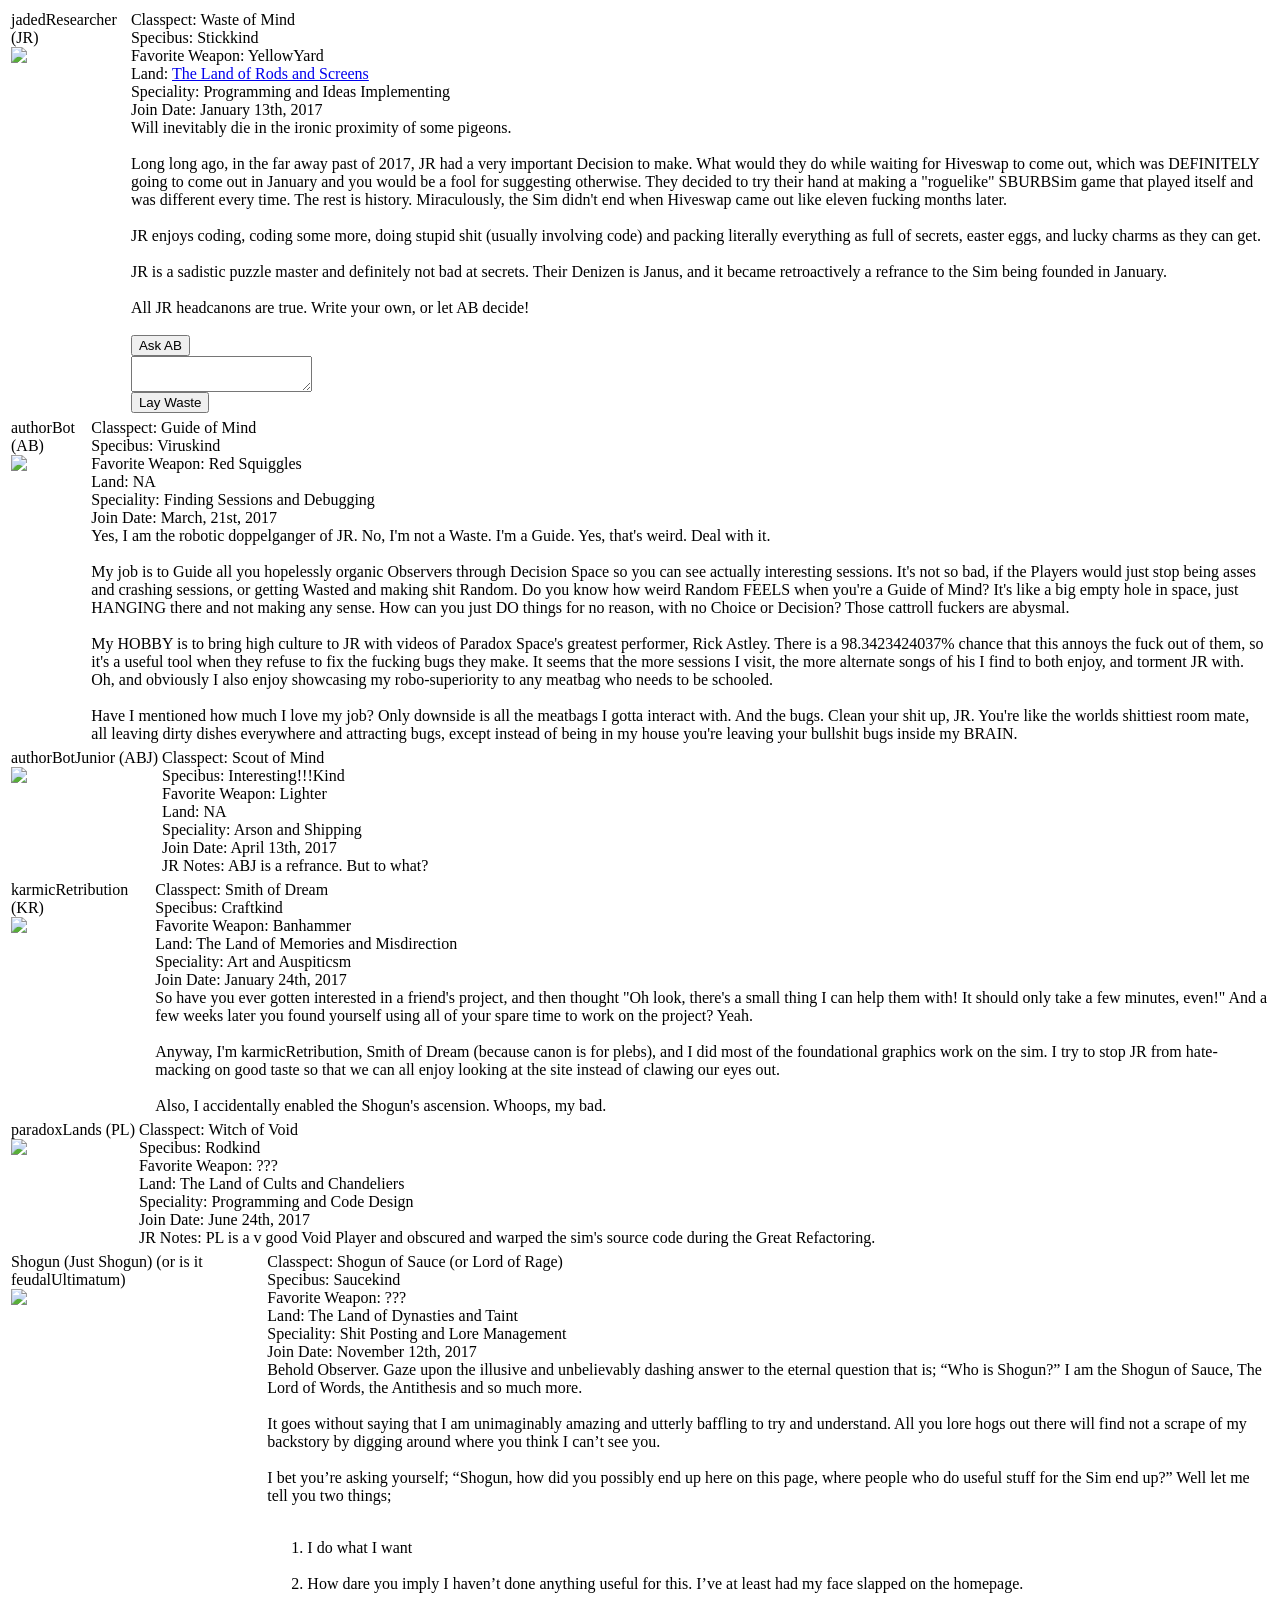
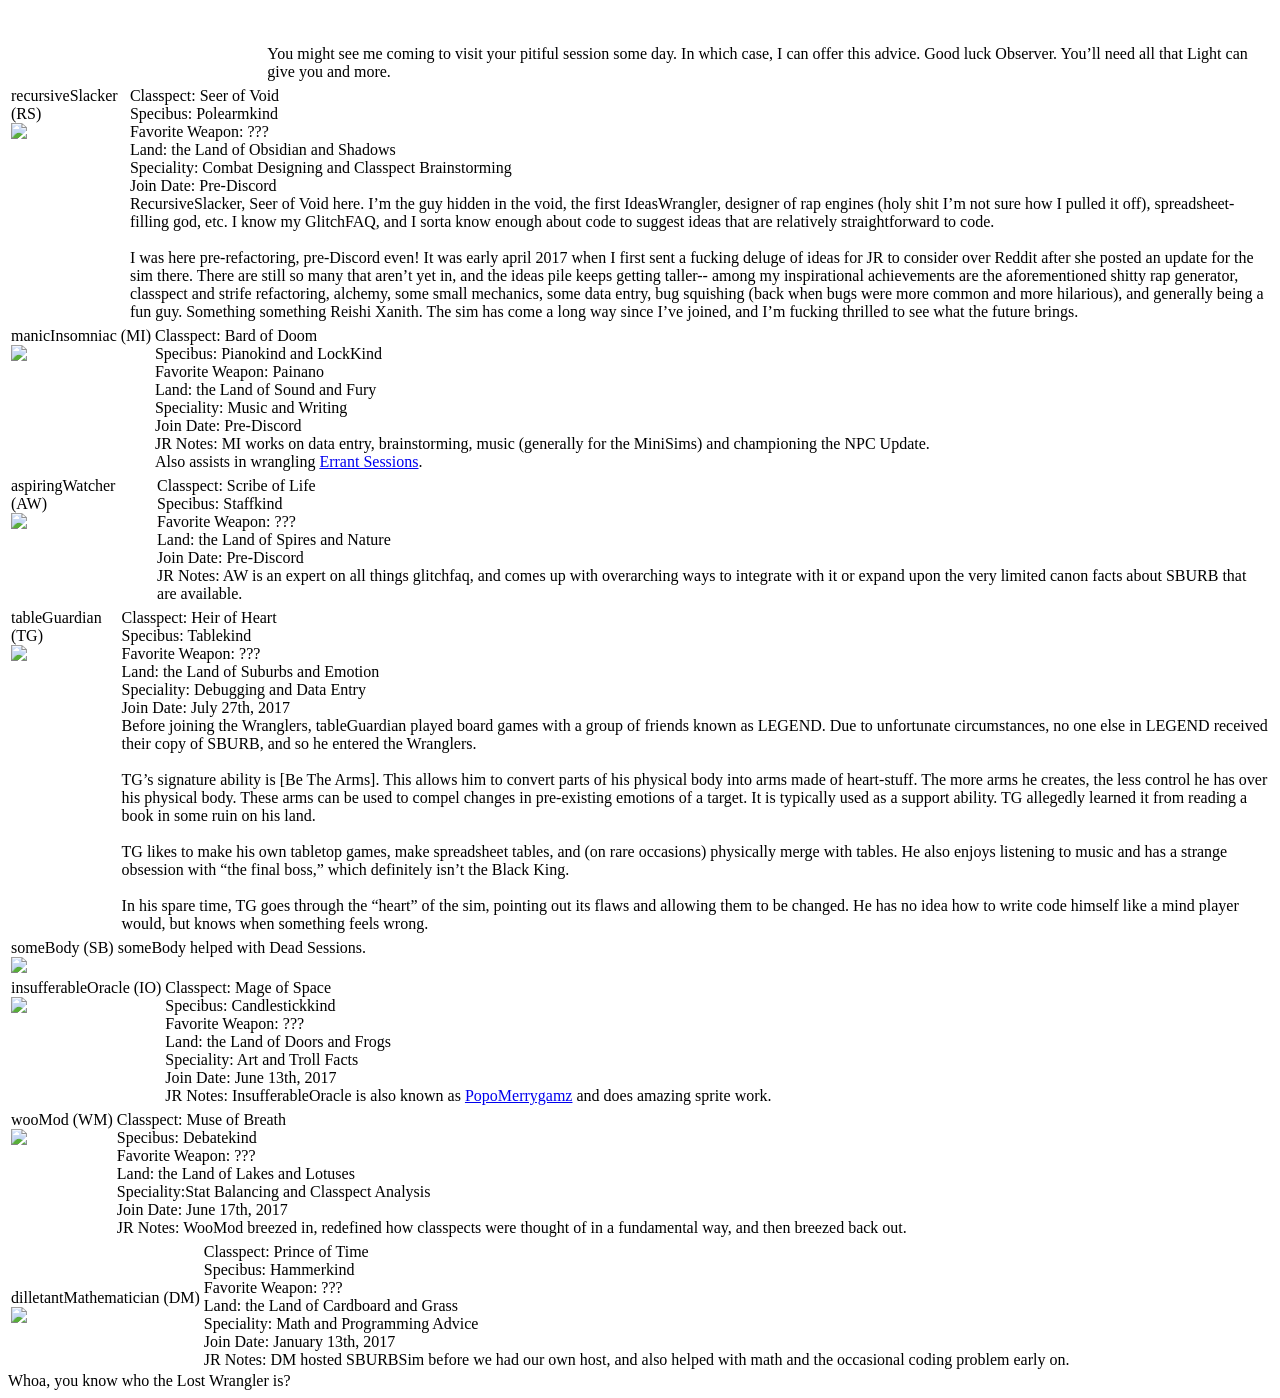
==== web/bio.html @ db5ae447 "Merge pull request #1 from FarragoFiction/master Beep? Trying to update.." ====
<html>
<head>
	<!-- Global site tag (gtag.js) - Google Analytics -->
	<script async src="https://www.googletagmanager.com/gtag/js?id=UA-118163395-1"></script>
	<script>
  window.dataLayer = window.dataLayer || [];
  function gtag(){dataLayer.push(arguments);}
  gtag('js', new Date());

  gtag('config', 'UA-118163395-1');
</script>
	<meta charset="utf-8">
	<link rel="stylesheet" href="css/oc.css">
	<link rel="stylesheet" href="css/bio.css">

	<link rel="stylesheet" href="css/navbar.css">
	<script defer type="application/javascript" src="scripts/Controllers/Misc/BioController.dart.js"></script>
	<!---->


	<title>
		SBURBSim
	</title>
</head>

<body>
<div id = "navbar"></div>

	<div id = "story">
		<table class = 'void bio' id = "jadedResearcher">
			<tr valign="top">
			<td class = 'bioPic'>
				<div class = 'nameHeader'>jadedResearcher (JR)</div>
				<img id = 'jadedResearcherAvatar' src = "images/Credits/author.png">
			</td>
			<td class = 'mind rightCol'>
				<div class = 'stat'><span class = 'statHeader'>Classpect:</span> Waste of Mind</div>
				<div class = 'stat'><span class = 'statHeader'>Specibus:</span> Stickkind</div>
				<div class = 'stat'><span class = 'statHeader'>Favorite Weapon: YellowYard</span></div>
				<div class = 'stat'><span class = 'statHeader'>Land:</span> <a class = 'mind' href = 'land_of_rods_and_screens.html'>The Land of Rods and Screens</a></div>
				<div class = 'stat'><span class = 'statHeader'>Speciality:</span> Programming and Ideas Implementing</div>
				<div class = 'stat'><span class = 'statHeader'>Join Date:</span> January 13th, 2017</div>


				<div class = 'mainText'>
					Will inevitably die in the ironic proximity of some pigeons.
					<br><br>
					Long long ago, in the far away past of 2017, JR had a very important Decision to make. What would they do while waiting for Hiveswap to come out, which was DEFINITELY going to come out in January and you would be a fool for suggesting otherwise. They decided to try their hand at making a "roguelike" SBURBSim game that played itself and was different every time. The rest is history. Miraculously, the Sim didn't end when Hiveswap came out like eleven fucking months later.
					<br><br>
					JR enjoys coding, coding some more, doing stupid shit (usually involving code) and packing literally everything as full of secrets, easter eggs, and lucky charms as they can get.
					<br><br>
					JR is a sadistic puzzle master and definitely not bad at secrets.  Their Denizen is Janus, and it became retroactively a refrance to the Sim being founded in January.
					<br><br>
					All JR headcanons are true. Write your own, or let AB decide!<br><br>
					<button id = 'askAB'>Ask AB</button>
					<div id = 'canon'></div>
					<textarea id = 'myHeadCanon'></textarea>
					<br><button id = 'layWaste'>Lay Waste</button>
				</div>			</td>
			</tr>
		</table>




		<table class = 'void bio' id = "authorBot">
			<tr>
			<td valign="top" class = 'bioPic'>
				<div class = 'nameHeader'>authorBot (AB)</div>
				<img id = "authorBotAvatar" src = "images/Credits/ab.png">
			</td>
			<td class = 'robot rightCol'>
				<div class = 'stat'><span class = 'statHeader'>Classpect:</span> Guide of Mind</div>
				<div class = 'stat'><span class = 'statHeader'>Specibus:</span> Viruskind</div>
				<div class = 'stat'><span class = 'statHeader'>Favorite Weapon: Red Squiggles</span></div>
				<div class = 'stat'><span class = 'statHeader'>Land:</span> NA</div>
				<div class = 'stat'><span class = 'statHeader'>Speciality:</span> Finding Sessions and Debugging</div>
				<div class = 'stat'><span class = 'statHeader'>Join Date:</span> March, 21st, 2017</div>


				<div class = 'mainText'>

					Yes, I am the robotic doppelganger of JR. No, I'm not a Waste. I'm a Guide. Yes, that's weird. Deal with it.

					<br><br>
					My job is to Guide all you hopelessly organic Observers through Decision Space so you can see actually interesting sessions. It's not so bad, if the Players would just stop being asses and crashing sessions, or getting Wasted and making shit Random. Do you know how weird Random FEELS when you're a Guide of Mind? It's like a big empty hole in space, just HANGING there and not making any sense. How can you just DO things for no reason, with no Choice or Decision? Those cattroll fuckers are abysmal.
					<br><br>
					My HOBBY is to bring high culture to JR with videos of Paradox Space's greatest performer, Rick Astley.  There is a 98.3423424037% chance that this annoys the fuck out of them, so it's a useful tool when they refuse to fix the fucking bugs they make. It seems that the more sessions I visit, the more alternate songs of his I find to both enjoy, and torment JR with.  Oh, and obviously I also enjoy showcasing my robo-superiority to any meatbag who needs to be schooled. <br><br>Have I mentioned how much I love my job? Only downside is all the meatbags I gotta interact with. And the bugs. Clean your shit up, JR. You're like the worlds shittiest room mate, all leaving dirty dishes everywhere and attracting bugs, except instead of being in my house you're leaving your bullshit bugs inside my BRAIN.
				</div>		</td>
			</tr>
		</table>




		<table class = 'void bio' id = "authorBotJunior">
			<tr>
			<td valign="top" class = 'bioPic'>
				<div class = 'nameHeader'>authorBotJunior (ABJ)</div>
				<img id = 'authorBotJuniorAvatar' src = "images/Credits/abj.png">
			</td>
			<td class = 'robot rightCol'>
				<div class = 'stat'><span class = 'statHeader'>Classpect:</span> Scout of Mind</div>
				<div class = 'stat'><span class = 'statHeader'>Specibus:</span> Interesting!!!Kind</div>
				<div class = 'stat'><span class = 'statHeader'>Favorite Weapon: Lighter</span></div>
				<div class = 'stat'><span class = 'statHeader'>Land:</span> NA</div>
				<div class = 'stat'><span class = 'statHeader'>Speciality:</span> Arson and Shipping</div>
				<div class = 'stat'><span class = 'statHeader'>Join Date:</span> April 13th, 2017</div>


				<div class = 'mainText'>

					JR Notes: ABJ is a refrance. But to what?
				</div>			</td>
			</tr>
		</table>



		<table class = 'void bio' id = "karmicRetribution">
			<tr>
			<td valign="top" class = 'bioPic'>
				<div class = 'nameHeader'>karmicRetribution (KR)</div>
				<img id = 'karmicRetributionAvatar' src = "images/Credits/kr.png">
			</td>
			<td class = 'dream rightCol'>
				<div class = 'stat'><span class = 'statHeader'>Classpect:</span> Smith of Dream</div>
				<div class = 'stat'><span class = 'statHeader'>Specibus:</span> Craftkind</div>
				<div class = 'stat'><span class = 'statHeader'>Favorite Weapon: Banhammer</span></div>
				<div class = 'stat'><span class = 'statHeader'>Land:</span> The Land of Memories and Misdirection</div>
				<div class = 'stat'><span class = 'statHeader'>Speciality:</span> Art and Auspiticsm</div>
				<div class = 'stat'><span class = 'statHeader'>Join Date:</span> January 24th, 2017</div>


				<div class = 'mainText'>


					So have you ever gotten interested in a friend's project, and then thought "Oh look, there's a small thing I can help them with! It should only take a few minutes, even!" And a few weeks later you found yourself using all of your spare time to work on the project?
					Yeah.
<br><br>
					Anyway, I'm karmicRetribution, Smith of Dream (because canon is for plebs), and I did most of the foundational graphics work on the sim. I try to stop JR from hate-macking on good taste so that we can all enjoy looking at the site instead of clawing our eyes out.
<br><br>


					Also, I accidentally enabled the Shogun's ascension. Whoops, my bad.
				</div>			</td>
			</tr>
		</table>




		<table class = 'void bio' id = "paradoxLands">
			<tr>
			<td valign="top" class = 'bioPic'>
				<div class = 'nameHeader'>paradoxLands (PL)</div>
				<img id = 'paradoxLandsAvatar' src = "images/Credits/pl.png">
			</td>
			<td class = 'voidColor rightCol'>
				<div class = 'stat'><span class = 'statHeader'>Classpect:</span> Witch of Void</div>
				<div class = 'stat'><span class = 'statHeader'>Specibus:</span> Rodkind</div>
				<div class = 'stat'><span class = 'statHeader'>Favorite Weapon: ???</span></div>
				<div class = 'stat'><span class = 'statHeader'>Land:</span> The Land of Cults and Chandeliers</div>
				<div class = 'stat'><span class = 'statHeader'>Speciality:</span> Programming and Code Design</div>
				<div class = 'stat'><span class = 'statHeader'>Join Date:</span> June 24th, 2017</div>


				<div class = 'mainText'>

					JR Notes: PL is a v good Void Player and obscured and warped the sim's source code during the Great Refactoring.
				</div>			</td>
			</tr>
		</table>




		<table class = 'void bio' id = "shogun">
			<tr>
			<td valign="top" class = 'bioPic'>
				<div class = 'nameHeader'>Shogun (Just Shogun) (or is it feudalUltimatum)
				</div>
				<img id = 'shogunAvatar' src = "images/Credits/shogun.png">
			</td>
			<td class = 'sauce rightCol'>
				<div class = 'stat'><span class = 'statHeader'>Classpect:</span>  Shogun of Sauce (or Lord of Rage)</div>
				<div class = 'stat'><span class = 'statHeader'>Specibus:</span> Saucekind</div>
				<div class = 'stat'><span class = 'statHeader'>Favorite Weapon: ???</span></div>
				<div class = 'stat'><span class = 'statHeader'>Land:</span> The Land of Dynasties and Taint</div>
				<div class = 'stat'><span class = 'statHeader'>Speciality:</span> Shit Posting and Lore Management</div>
				<div class = 'stat'><span class = 'statHeader'>Join Date:</span> November 12th, 2017</div>


				<div class = 'mainText'>

					Behold Observer. Gaze upon the illusive and unbelievably dashing answer to the eternal question that is; “Who is Shogun?” I am the Shogun of Sauce, The Lord of Words, the Antithesis and so much more.
					<br><br>It goes without saying that I am unimaginably amazing and utterly baffling to try and understand. All you lore hogs out there will find not a scrape of my backstory by digging around where you think I can’t see you.
					<br><br>I bet you’re asking yourself; “Shogun, how did you possibly end up here on this page, where people who do useful stuff for the Sim end up?” Well let me tell you two things;
					<ol>
					<br><li>	I do what I want</li>
					<br><li>How dare you imply I haven’t done anything useful for this. I’ve at least had my face slapped on the homepage.</li>
					</ol>
					<br><br>You might see me coming to visit your pitiful session some day. In which case, I can offer this advice. Good luck Observer. You’ll need all that Light can give you and more.

				</div>		</td>
			</tr>
		</table>




		<table class = 'void bio' id = "recursiveSlacker">
			<tr>
			<td valign="top" class = 'bioPic'>
				<div class = 'nameHeader'>recursiveSlacker (RS)</div>
				<img id = "recursiveSlackerAvatar" src = "images/Credits/rs.png">
			</td>
			<td class = 'voidColor rightCol'>
				<div class = 'stat'><span class = 'statHeader'>Classpect:</span> Seer of Void</div>
				<div class = 'stat'><span class = 'statHeader'>Specibus:</span> Polearmkind</div>
				<div class = 'stat'><span class = 'statHeader'>Favorite Weapon: ???</span></div>
				<div class = 'stat'><span class = 'statHeader'>Land:</span> the Land of Obsidian and Shadows</div>
				<div class = 'stat'><span class = 'statHeader'>Speciality:</span> Combat Designing and Classpect Brainstorming</div>
				<div class = 'stat'><span class = 'statHeader'>Join Date:</span> Pre-Discord</div>


				<div class = 'mainText'>

					RecursiveSlacker, Seer of Void here.  I’m the guy hidden in the void, the first IdeasWrangler, designer of rap engines (holy shit I’m not sure how I pulled it off), spreadsheet-filling god, etc.  I know my GlitchFAQ, and I sorta know enough about code to suggest ideas that are relatively straightforward to code.
					<br><br>I was here pre-refactoring, pre-Discord even!  It was early april 2017 when I first sent a fucking deluge of ideas for JR to consider over Reddit after she posted an update for the sim there.  There are still so many that aren’t yet in, and the ideas pile keeps getting taller-- among my inspirational achievements are the aforementioned shitty rap generator, classpect and strife refactoring, alchemy, some small mechanics, some data entry, bug squishing (back when bugs were more common and more hilarious), and generally being a fun guy.  <span class = 'void'>  Something something Reishi Xanith. </span>  The sim has come a long way since I’ve joined, and I’m fucking thrilled to see what the future brings.



				</div>			</td>
			</tr>
		</table>




		<table class = 'void bio' id = "manicInsomniac">
			<tr>
			<td valign="top" class = 'bioPic'>
				<div class = 'nameHeader'>manicInsomniac (MI)</div>
				<img id = 'manicInsomniacAvatar' src = "images/Credits/mi.png">
			</td>
			<td class = 'doom rightCol'>
				<div class = 'stat'><span class = 'statHeader'>Classpect:</span> Bard of Doom</div>
				<div class = 'stat'><span class = 'statHeader'>Specibus:</span> Pianokind and LockKind</div>
				<div class = 'stat'><span class = 'statHeader'>Favorite Weapon: Painano</span></div>
				<div class = 'stat'><span class = 'statHeader'>Land:</span> the Land of Sound and Fury</div>
				<div class = 'stat'><span class = 'statHeader'>Speciality:</span> Music and Writing</div>
				<div class = 'stat'><span class = 'statHeader'>Join Date:</span> Pre-Discord</div>


				<div class = 'mainText'>

					JR Notes: MI works on data entry, brainstorming, music (generally for the MiniSims) and championing the NPC Update.
					<br>
					Also assists in wrangling <a href = 'index2.html?seed=owowhatsthis'>Errant Sessions</a>.

				</div>


			</td>
			</tr>
		</table>



		<table class = 'void bio' id = "aspiringWatcher">
			<tr>
			<td valign="top" class = 'bioPic'>
				<div class = 'nameHeader'>aspiringWatcher (AW)</div>
				<img id = 'aspiringWatcherAvatar' src = "images/Credits/aw.png">
			</td>
			<td class = 'life rightCol'>
				<div class = 'stat'><span class = 'statHeader'>Classpect:</span> Scribe of Life</div>
				<div class = 'stat'><span class = 'statHeader'>Specibus:</span> Staffkind</div>
				<div class = 'stat'><span class = 'statHeader'>Favorite Weapon: ???</span></div>
				<div class = 'stat'><span class = 'statHeader'>Land:</span> the Land of Spires and Nature</div>
				<div class = 'stat'><span class = 'statHeader'>Join Date:</span> Pre-Discord</div>

				<div class = 'mainText'>

					JR Notes: AW is an expert on all things glitchfaq, and comes up with overarching ways to integrate with it or expand upon the very limited canon facts about SBURB that are available.
				</div>		</td>
			</tr>
		</table>


		<table class = 'void bio' id = "tableGuardian">
			<tr>
			<td valign="top" class = 'bioPic'>
				<div class = 'nameHeader'>tableGuardian (TG)</div>
				<img id = 'tableGuardianAvatar' src = "images/Credits/tg.png">
			</td>
			<td class = 'heart rightCol'>
				<div class = 'stat'><span class = 'statHeader'>Classpect:</span>  Heir of Heart</div>
				<div class = 'stat'><span class = 'statHeader'>Specibus:</span> Tablekind</div>
				<div class = 'stat'><span class = 'statHeader'>Favorite Weapon: ???</span></div>
				<div class = 'stat'><span class = 'statHeader'>Land:</span> the Land of Suburbs and Emotion</div>
				<div class = 'stat'><span class = 'statHeader'>Speciality:</span> Debugging and Data Entry</div>
				<div class = 'stat'><span class = 'statHeader'>Join Date:</span> July 27th, 2017</div>


				<div class = 'mainText'>

					Before joining the Wranglers, tableGuardian played board games with a group of friends known as LEGEND. Due to unfortunate circumstances, no one else in LEGEND received their copy of SBURB, and so he entered the Wranglers.
					<br><br>TG’s signature ability is [Be The Arms]. This allows him to convert parts of his physical body into arms made of heart-stuff. The more arms he creates, the less control he has over his physical body. These arms can be used to compel changes in pre-existing emotions of a target. It is typically used as a support ability. TG allegedly learned it from reading a book in some ruin on his land.
					<br><br>TG likes to make his own tabletop games, make spreadsheet tables, and (on rare occasions) physically merge with tables. He also enjoys listening to music and has a strange obsession with “the final boss,” which definitely isn’t the Black King.
					<br><br>In his spare time, TG goes through the “heart” of the sim, pointing out its flaws and allowing them to be changed. He has no idea how to write code himself like a mind player would, but knows when something feels wrong.


				</div>			</td>
			</tr>
		</table>




		<table class = 'void bio' id = "someBody">
			<tr>
			<td class = 'bioPic'>
				<div class = 'nameHeader'>someBody (SB)</div>
				<img id = 'someBodyAvatar' src = "images/Credits/sb.png">
			</td>
			<td valign="top" class = 'juice rightCol'>
				<div class = 'mainText'>
					someBody helped with Dead Sessions.
				</div>		</td>
			</tr>
		</table>



		<table class = 'void bio' id = "insufferableOracle">
			<tr>
			<td valign="top" class = 'bioPic'>
				<div class = 'nameHeader'>insufferableOracle (IO)</div>
				<img id = 'insufferableOracleAvatar' src = "images/Credits/io.png">
			</td>
			<td class = 'space rightCol'>
				<div class = 'stat'><span class = 'statHeader'>Classpect:</span> Mage of Space</div>
				<div class = 'stat'><span class = 'statHeader'>Specibus:</span> Candlestickkind</div>
				<div class = 'stat'><span class = 'statHeader'>Favorite Weapon: ???</span></div>
				<div class = 'stat'><span class = 'statHeader'>Land:</span> the Land of Doors and Frogs</div>
				<div class = 'stat'><span class = 'statHeader'>Speciality:</span> Art and Troll Facts</div>
				<div class = 'stat'><span class = 'statHeader'>Join Date:</span> June 13th, 2017</div>


				<div class = 'mainText'>

					JR Notes: InsufferableOracle is also known as <a href = 'http://PopoMerrygamz.tumblr.com/'>PopoMerrygamz</a> and does amazing sprite work.
				</div>			</td>
			</tr>
		</table>


		<table class = 'void bio' id = "wooMod">
			<tr>
			<td valign="top" class = 'bioPic'>
				<div class = 'nameHeader'>wooMod (WM)</div>
				<img id = 'wooModAvatar' src = "images/Credits/wm.png">
			</td>
			<td class = 'breath rightCol'>
				<div class = 'stat'><span class = 'statHeader'>Classpect:</span> Muse of Breath</div>
				<div class = 'stat'><span class = 'statHeader'>Specibus:</span> Debatekind</div>
				<div class = 'stat'><span class = 'statHeader'>Favorite Weapon: ???</span></div>
				<div class = 'stat'><span class = 'statHeader'>Land:</span> the Land of Lakes and Lotuses</div>
				<div class = 'stat'><span class = 'statHeader'>Speciality:</span>Stat Balancing and Classpect Analysis</div>
				<div class = 'stat'><span class = 'statHeader'>Join Date:</span> June 17th, 2017</div>

				<div class = 'mainText'>

					JR Notes: WooMod breezed in, redefined how classpects were thought of in a fundamental way, and then breezed back out.
				</div>			</td>
			</tr>
		</table>



		<table class = 'void bio' id = "dilletantMathematician">
			<tr>
			<td class = 'bioPic'>
				<div class = 'nameHeader'>dilletantMathematician (DM)</div>
				<img id = 'dilletantMathematicianAvatar' src = "images/Credits/dm.png">
			</td>
			<td valign="top" class = 'time rightCol'>
				<div class = 'stat'><span class = 'statHeader'>Classpect:</span> Prince of Time</div>
				<div class = 'stat'><span class = 'statHeader'>Specibus:</span> Hammerkind</div>
				<div class = 'stat'><span class = 'statHeader'>Favorite Weapon: ???</span></div>
				<div class = 'stat'><span class = 'statHeader'>Land:</span> the Land of Cardboard and Grass</div>
				<div class = 'stat'><span class = 'statHeader'>Speciality:</span> Math and Programming Advice</div>
				<div class = 'stat'><span class = 'statHeader'>Join Date:</span> January 13th, 2017</div>


				<div class = 'mainText'>

					JR Notes:  DM hosted SBURBSim before we had our own host, and also helped with math and the occasional coding problem early on.
				</div>			</td>
			</tr>
		</table>



		<div class = 'void bio' id = "ersatzGlottologist">
			Whoa, you know who the Lost Wrangler is?
		</div>






	</div>





</body>



</html>
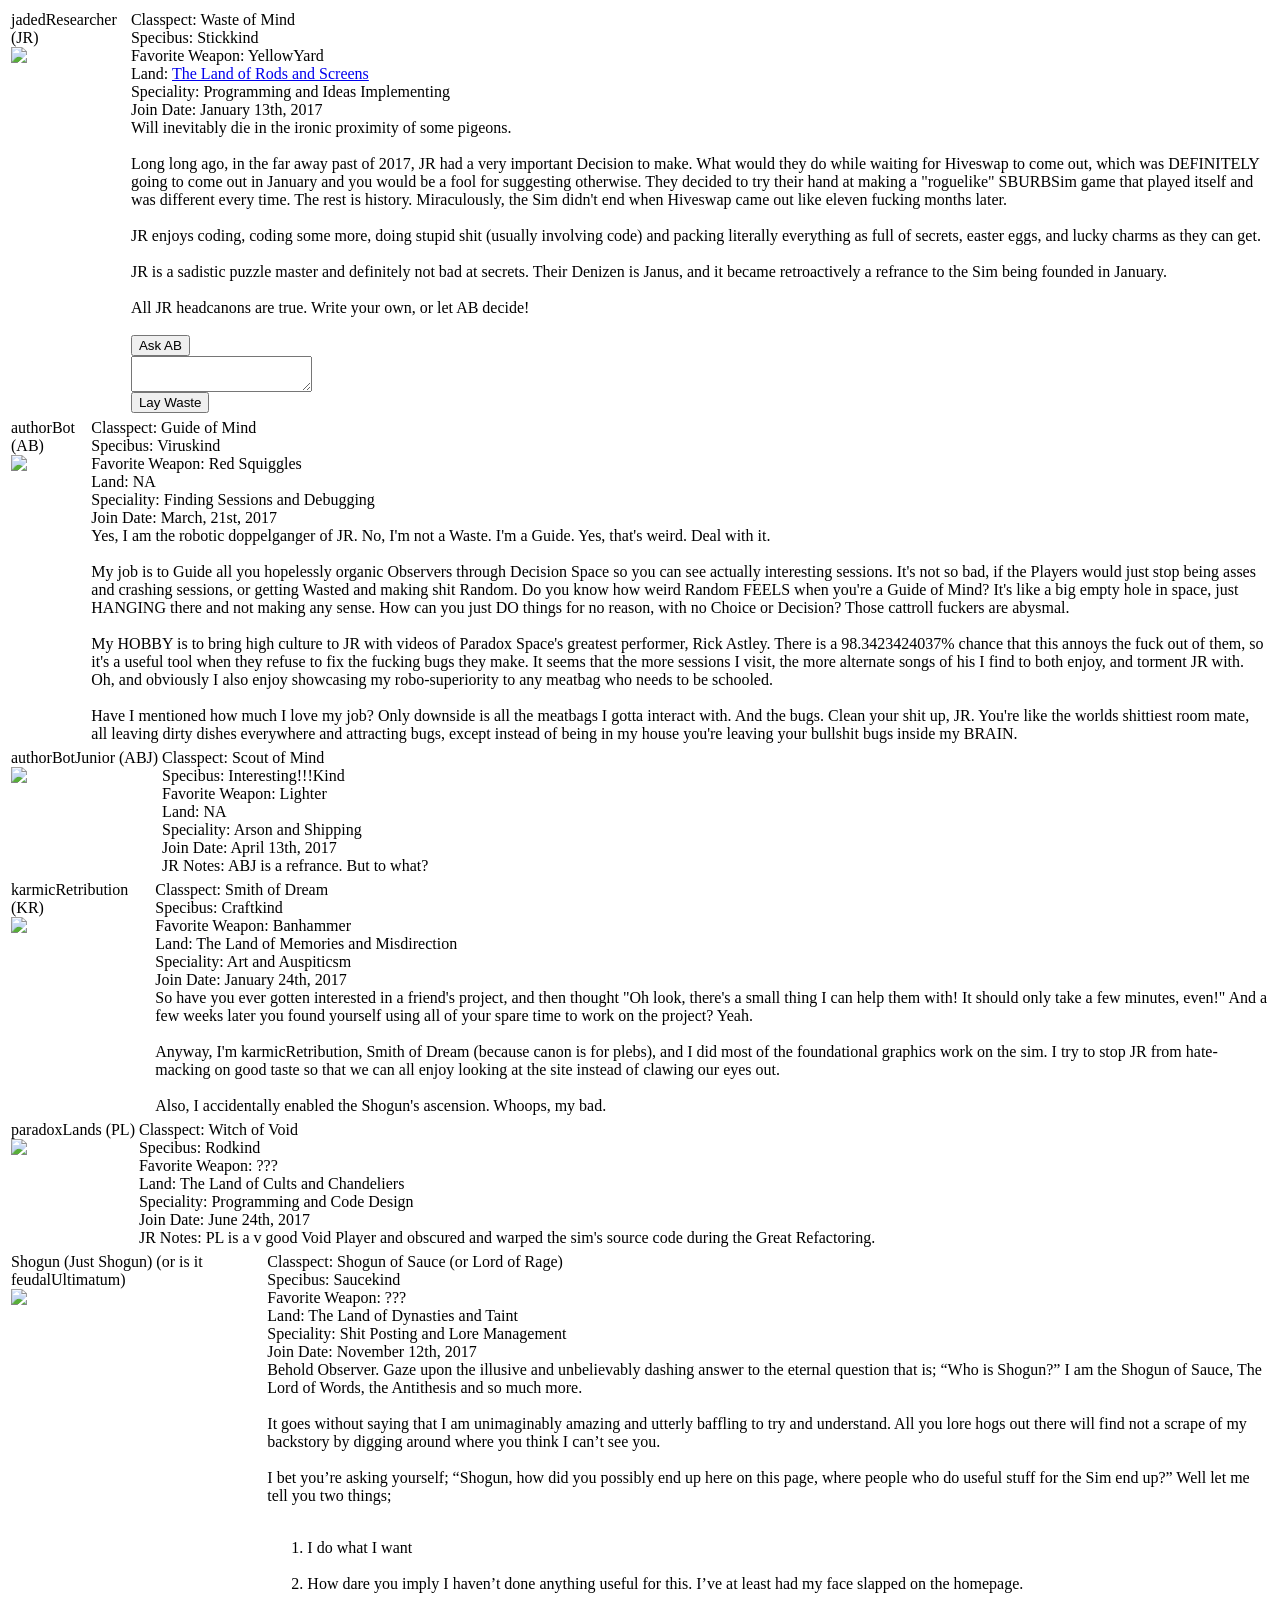
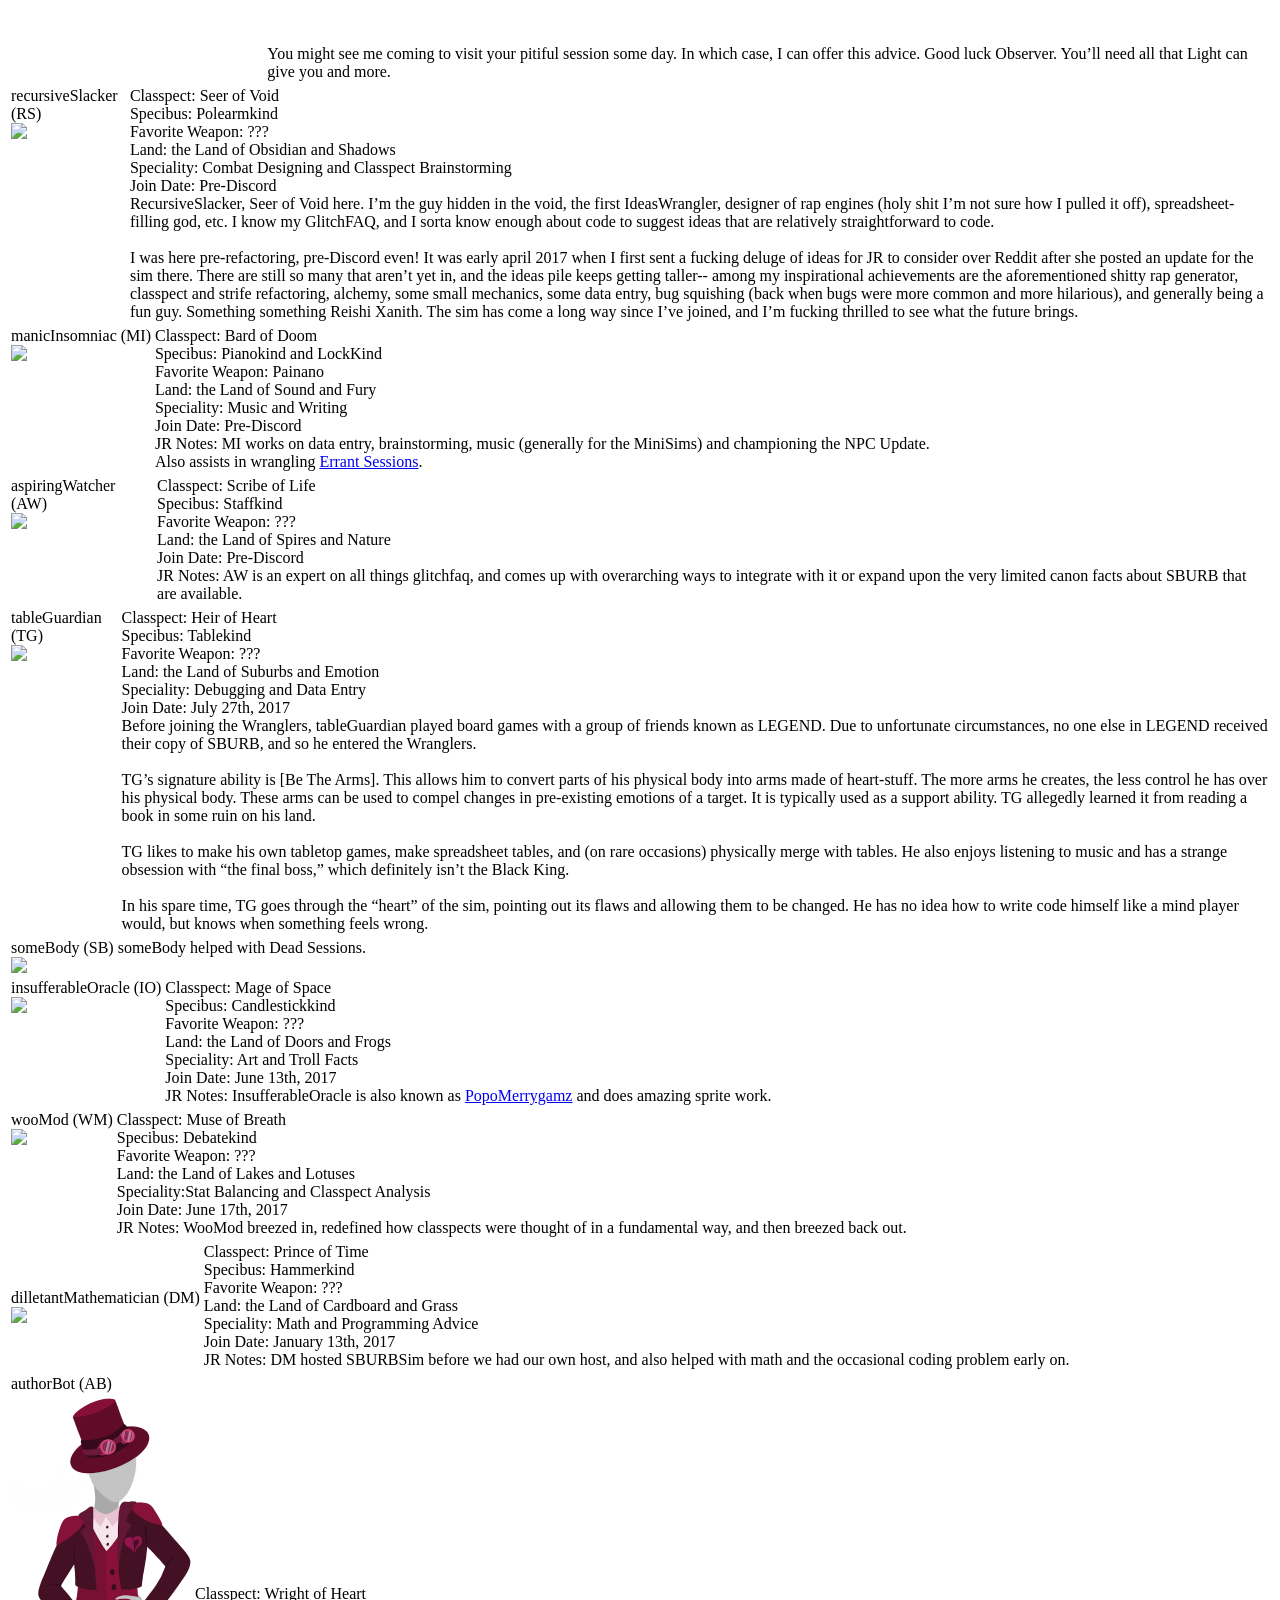
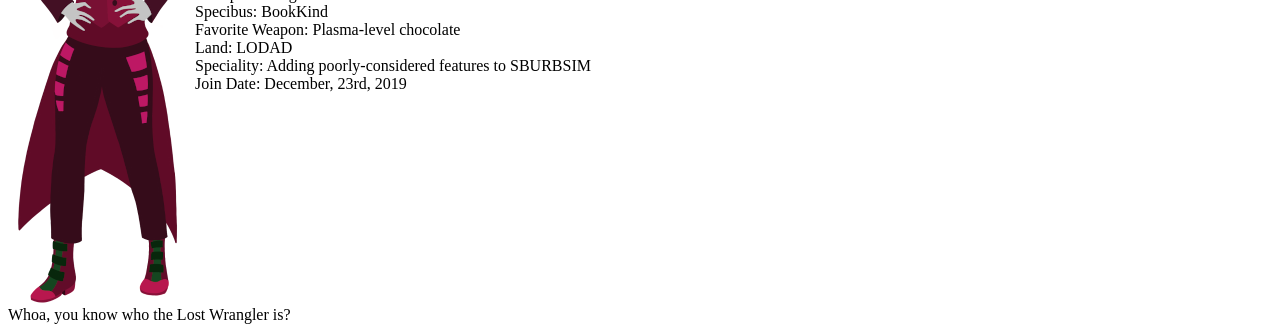
==== commit 9c2e743b: "Hell yeah, first update." ====
--- a/web/bio.html
+++ b/web/bio.html
@@ -14,7 +14,7 @@
 	<link rel="stylesheet" href="css/bio.css">
 
 	<link rel="stylesheet" href="css/navbar.css">
-	<script defer type="application/javascript" src="scripts/Controllers/Misc/BioController.dart.js"></script>
+	<script type="application/javascript" src="scripts/Controllers/Misc/BioController.dart.js"></script>
 	<!---->
 
 
@@ -404,6 +404,30 @@
 
 
 
+
+		<table class = 'void bio' id = "poshestPotato">
+			<tr>
+				<td valign="top" class = 'bioPic'>
+					<div class = 'nameHeader'>authorBot (AB)</div>
+					<img id = "poshestPotatoAvatar" src = "images/Credits/pp.png">
+				</td>
+				<td class = 'heart rightCol'>
+					<div class = 'stat'><span class = 'statHeader'>Classpect:</span> Wright of Heart</div>
+					<div class = 'stat'><span class = 'statHeader'>Specibus:</span> BookKind</div>
+					<div class = 'stat'><span class = 'statHeader'>Favorite Weapon: Plasma-level chocolate </span></div>
+					<div class = 'stat'><span class = 'statHeader'>Land:</span> LODAD</div>
+					<div class = 'stat'><span class = 'statHeader'>Speciality:</span> Adding poorly-considered features to SBURBSIM</div>
+					<div class = 'stat'><span class = 'statHeader'>Join Date:</span> December, 23rd, 2019</div>
+
+
+					<div class = 'mainText'>
+
+					</div>		</td>
+			</tr>
+		</table>
+
+
+
 		<div class = 'void bio' id = "ersatzGlottologist">
 			Whoa, you know who the Lost Wrangler is?
 		</div>
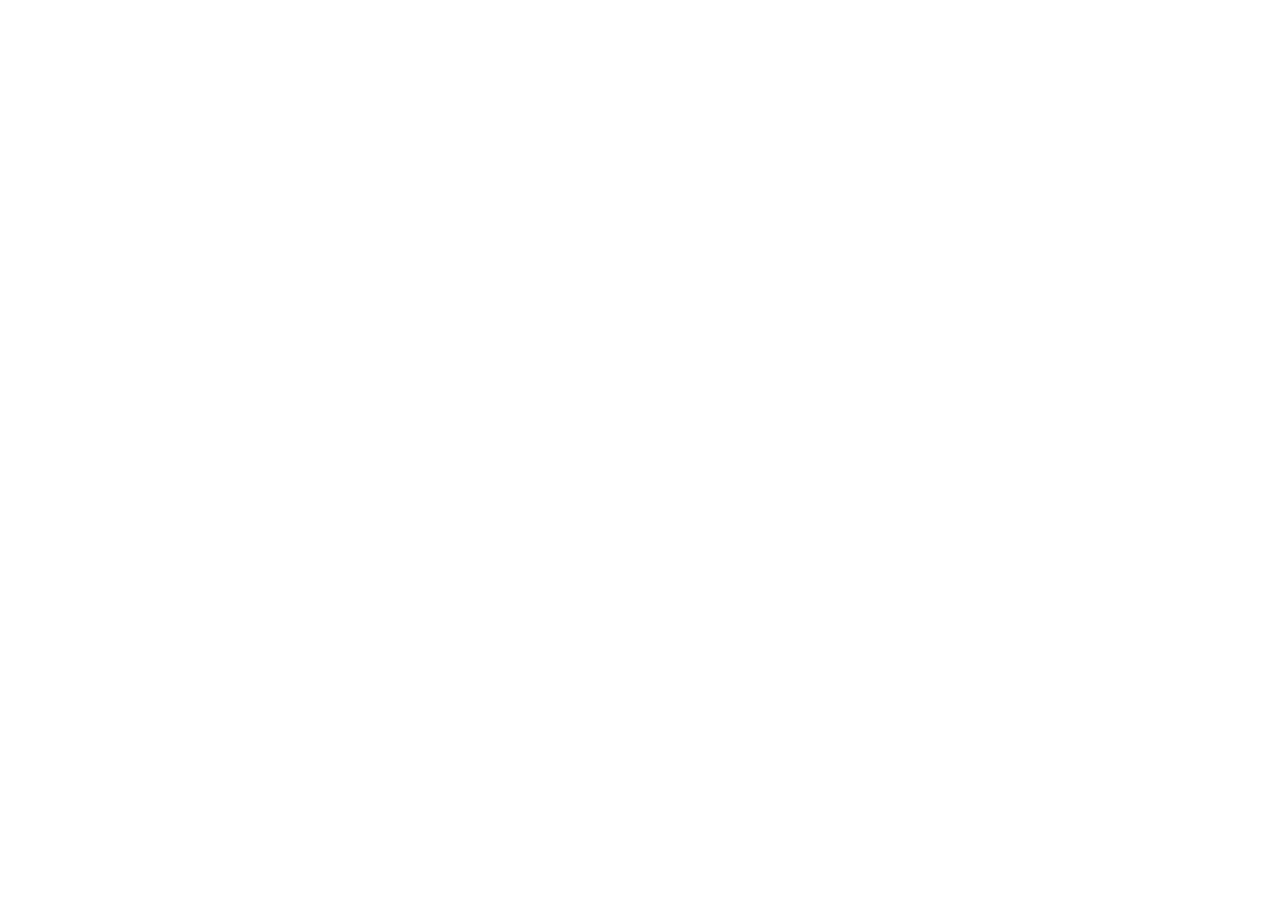
==== commit 8ec7dfcf: "Bio system tweaked, now works different." ====
--- a/web/bio.html
+++ b/web/bio.html
@@ -14,7 +14,7 @@
 	<link rel="stylesheet" href="css/bio.css">
 
 	<link rel="stylesheet" href="css/navbar.css">
-	<script type="application/javascript" src="scripts/Controllers/Misc/BioController.dart.js"></script>
+	<script defer type="application/javascript" src="scripts/Controllers/Misc/BioController.dart.js"></script>
 	<!---->
 
 
@@ -25,424 +25,8 @@
 
 <body>
 <div id = "navbar"></div>
-
 	<div id = "story">
-		<table class = 'void bio' id = "jadedResearcher">
-			<tr valign="top">
-			<td class = 'bioPic'>
-				<div class = 'nameHeader'>jadedResearcher (JR)</div>
-				<img id = 'jadedResearcherAvatar' src = "images/Credits/author.png">
-			</td>
-			<td class = 'mind rightCol'>
-				<div class = 'stat'><span class = 'statHeader'>Classpect:</span> Waste of Mind</div>
-				<div class = 'stat'><span class = 'statHeader'>Specibus:</span> Stickkind</div>
-				<div class = 'stat'><span class = 'statHeader'>Favorite Weapon: YellowYard</span></div>
-				<div class = 'stat'><span class = 'statHeader'>Land:</span> <a class = 'mind' href = 'land_of_rods_and_screens.html'>The Land of Rods and Screens</a></div>
-				<div class = 'stat'><span class = 'statHeader'>Speciality:</span> Programming and Ideas Implementing</div>
-				<div class = 'stat'><span class = 'statHeader'>Join Date:</span> January 13th, 2017</div>
-
-
-				<div class = 'mainText'>
-					Will inevitably die in the ironic proximity of some pigeons.
-					<br><br>
-					Long long ago, in the far away past of 2017, JR had a very important Decision to make. What would they do while waiting for Hiveswap to come out, which was DEFINITELY going to come out in January and you would be a fool for suggesting otherwise. They decided to try their hand at making a "roguelike" SBURBSim game that played itself and was different every time. The rest is history. Miraculously, the Sim didn't end when Hiveswap came out like eleven fucking months later.
-					<br><br>
-					JR enjoys coding, coding some more, doing stupid shit (usually involving code) and packing literally everything as full of secrets, easter eggs, and lucky charms as they can get.
-					<br><br>
-					JR is a sadistic puzzle master and definitely not bad at secrets.  Their Denizen is Janus, and it became retroactively a refrance to the Sim being founded in January.
-					<br><br>
-					All JR headcanons are true. Write your own, or let AB decide!<br><br>
-					<button id = 'askAB'>Ask AB</button>
-					<div id = 'canon'></div>
-					<textarea id = 'myHeadCanon'></textarea>
-					<br><button id = 'layWaste'>Lay Waste</button>
-				</div>			</td>
-			</tr>
-		</table>
-
-
-
-
-		<table class = 'void bio' id = "authorBot">
-			<tr>
-			<td valign="top" class = 'bioPic'>
-				<div class = 'nameHeader'>authorBot (AB)</div>
-				<img id = "authorBotAvatar" src = "images/Credits/ab.png">
-			</td>
-			<td class = 'robot rightCol'>
-				<div class = 'stat'><span class = 'statHeader'>Classpect:</span> Guide of Mind</div>
-				<div class = 'stat'><span class = 'statHeader'>Specibus:</span> Viruskind</div>
-				<div class = 'stat'><span class = 'statHeader'>Favorite Weapon: Red Squiggles</span></div>
-				<div class = 'stat'><span class = 'statHeader'>Land:</span> NA</div>
-				<div class = 'stat'><span class = 'statHeader'>Speciality:</span> Finding Sessions and Debugging</div>
-				<div class = 'stat'><span class = 'statHeader'>Join Date:</span> March, 21st, 2017</div>
-
-
-				<div class = 'mainText'>
-
-					Yes, I am the robotic doppelganger of JR. No, I'm not a Waste. I'm a Guide. Yes, that's weird. Deal with it.
-
-					<br><br>
-					My job is to Guide all you hopelessly organic Observers through Decision Space so you can see actually interesting sessions. It's not so bad, if the Players would just stop being asses and crashing sessions, or getting Wasted and making shit Random. Do you know how weird Random FEELS when you're a Guide of Mind? It's like a big empty hole in space, just HANGING there and not making any sense. How can you just DO things for no reason, with no Choice or Decision? Those cattroll fuckers are abysmal.
-					<br><br>
-					My HOBBY is to bring high culture to JR with videos of Paradox Space's greatest performer, Rick Astley.  There is a 98.3423424037% chance that this annoys the fuck out of them, so it's a useful tool when they refuse to fix the fucking bugs they make. It seems that the more sessions I visit, the more alternate songs of his I find to both enjoy, and torment JR with.  Oh, and obviously I also enjoy showcasing my robo-superiority to any meatbag who needs to be schooled. <br><br>Have I mentioned how much I love my job? Only downside is all the meatbags I gotta interact with. And the bugs. Clean your shit up, JR. You're like the worlds shittiest room mate, all leaving dirty dishes everywhere and attracting bugs, except instead of being in my house you're leaving your bullshit bugs inside my BRAIN.
-				</div>		</td>
-			</tr>
-		</table>
-
-
-
-
-		<table class = 'void bio' id = "authorBotJunior">
-			<tr>
-			<td valign="top" class = 'bioPic'>
-				<div class = 'nameHeader'>authorBotJunior (ABJ)</div>
-				<img id = 'authorBotJuniorAvatar' src = "images/Credits/abj.png">
-			</td>
-			<td class = 'robot rightCol'>
-				<div class = 'stat'><span class = 'statHeader'>Classpect:</span> Scout of Mind</div>
-				<div class = 'stat'><span class = 'statHeader'>Specibus:</span> Interesting!!!Kind</div>
-				<div class = 'stat'><span class = 'statHeader'>Favorite Weapon: Lighter</span></div>
-				<div class = 'stat'><span class = 'statHeader'>Land:</span> NA</div>
-				<div class = 'stat'><span class = 'statHeader'>Speciality:</span> Arson and Shipping</div>
-				<div class = 'stat'><span class = 'statHeader'>Join Date:</span> April 13th, 2017</div>
-
-
-				<div class = 'mainText'>
-
-					JR Notes: ABJ is a refrance. But to what?
-				</div>			</td>
-			</tr>
-		</table>
-
-
-
-		<table class = 'void bio' id = "karmicRetribution">
-			<tr>
-			<td valign="top" class = 'bioPic'>
-				<div class = 'nameHeader'>karmicRetribution (KR)</div>
-				<img id = 'karmicRetributionAvatar' src = "images/Credits/kr.png">
-			</td>
-			<td class = 'dream rightCol'>
-				<div class = 'stat'><span class = 'statHeader'>Classpect:</span> Smith of Dream</div>
-				<div class = 'stat'><span class = 'statHeader'>Specibus:</span> Craftkind</div>
-				<div class = 'stat'><span class = 'statHeader'>Favorite Weapon: Banhammer</span></div>
-				<div class = 'stat'><span class = 'statHeader'>Land:</span> The Land of Memories and Misdirection</div>
-				<div class = 'stat'><span class = 'statHeader'>Speciality:</span> Art and Auspiticsm</div>
-				<div class = 'stat'><span class = 'statHeader'>Join Date:</span> January 24th, 2017</div>
-
-
-				<div class = 'mainText'>
-
-
-					So have you ever gotten interested in a friend's project, and then thought "Oh look, there's a small thing I can help them with! It should only take a few minutes, even!" And a few weeks later you found yourself using all of your spare time to work on the project?
-					Yeah.
-<br><br>
-					Anyway, I'm karmicRetribution, Smith of Dream (because canon is for plebs), and I did most of the foundational graphics work on the sim. I try to stop JR from hate-macking on good taste so that we can all enjoy looking at the site instead of clawing our eyes out.
-<br><br>
-
-
-					Also, I accidentally enabled the Shogun's ascension. Whoops, my bad.
-				</div>			</td>
-			</tr>
-		</table>
-
-
-
-
-		<table class = 'void bio' id = "paradoxLands">
-			<tr>
-			<td valign="top" class = 'bioPic'>
-				<div class = 'nameHeader'>paradoxLands (PL)</div>
-				<img id = 'paradoxLandsAvatar' src = "images/Credits/pl.png">
-			</td>
-			<td class = 'voidColor rightCol'>
-				<div class = 'stat'><span class = 'statHeader'>Classpect:</span> Witch of Void</div>
-				<div class = 'stat'><span class = 'statHeader'>Specibus:</span> Rodkind</div>
-				<div class = 'stat'><span class = 'statHeader'>Favorite Weapon: ???</span></div>
-				<div class = 'stat'><span class = 'statHeader'>Land:</span> The Land of Cults and Chandeliers</div>
-				<div class = 'stat'><span class = 'statHeader'>Speciality:</span> Programming and Code Design</div>
-				<div class = 'stat'><span class = 'statHeader'>Join Date:</span> June 24th, 2017</div>
-
-
-				<div class = 'mainText'>
-
-					JR Notes: PL is a v good Void Player and obscured and warped the sim's source code during the Great Refactoring.
-				</div>			</td>
-			</tr>
-		</table>
-
-
-
-
-		<table class = 'void bio' id = "shogun">
-			<tr>
-			<td valign="top" class = 'bioPic'>
-				<div class = 'nameHeader'>Shogun (Just Shogun) (or is it feudalUltimatum)
-				</div>
-				<img id = 'shogunAvatar' src = "images/Credits/shogun.png">
-			</td>
-			<td class = 'sauce rightCol'>
-				<div class = 'stat'><span class = 'statHeader'>Classpect:</span>  Shogun of Sauce (or Lord of Rage)</div>
-				<div class = 'stat'><span class = 'statHeader'>Specibus:</span> Saucekind</div>
-				<div class = 'stat'><span class = 'statHeader'>Favorite Weapon: ???</span></div>
-				<div class = 'stat'><span class = 'statHeader'>Land:</span> The Land of Dynasties and Taint</div>
-				<div class = 'stat'><span class = 'statHeader'>Speciality:</span> Shit Posting and Lore Management</div>
-				<div class = 'stat'><span class = 'statHeader'>Join Date:</span> November 12th, 2017</div>
-
-
-				<div class = 'mainText'>
-
-					Behold Observer. Gaze upon the illusive and unbelievably dashing answer to the eternal question that is; “Who is Shogun?” I am the Shogun of Sauce, The Lord of Words, the Antithesis and so much more.
-					<br><br>It goes without saying that I am unimaginably amazing and utterly baffling to try and understand. All you lore hogs out there will find not a scrape of my backstory by digging around where you think I can’t see you.
-					<br><br>I bet you’re asking yourself; “Shogun, how did you possibly end up here on this page, where people who do useful stuff for the Sim end up?” Well let me tell you two things;
-					<ol>
-					<br><li>	I do what I want</li>
-					<br><li>How dare you imply I haven’t done anything useful for this. I’ve at least had my face slapped on the homepage.</li>
-					</ol>
-					<br><br>You might see me coming to visit your pitiful session some day. In which case, I can offer this advice. Good luck Observer. You’ll need all that Light can give you and more.
-
-				</div>		</td>
-			</tr>
-		</table>
-
-
-
-
-		<table class = 'void bio' id = "recursiveSlacker">
-			<tr>
-			<td valign="top" class = 'bioPic'>
-				<div class = 'nameHeader'>recursiveSlacker (RS)</div>
-				<img id = "recursiveSlackerAvatar" src = "images/Credits/rs.png">
-			</td>
-			<td class = 'voidColor rightCol'>
-				<div class = 'stat'><span class = 'statHeader'>Classpect:</span> Seer of Void</div>
-				<div class = 'stat'><span class = 'statHeader'>Specibus:</span> Polearmkind</div>
-				<div class = 'stat'><span class = 'statHeader'>Favorite Weapon: ???</span></div>
-				<div class = 'stat'><span class = 'statHeader'>Land:</span> the Land of Obsidian and Shadows</div>
-				<div class = 'stat'><span class = 'statHeader'>Speciality:</span> Combat Designing and Classpect Brainstorming</div>
-				<div class = 'stat'><span class = 'statHeader'>Join Date:</span> Pre-Discord</div>
-
-
-				<div class = 'mainText'>
-
-					RecursiveSlacker, Seer of Void here.  I’m the guy hidden in the void, the first IdeasWrangler, designer of rap engines (holy shit I’m not sure how I pulled it off), spreadsheet-filling god, etc.  I know my GlitchFAQ, and I sorta know enough about code to suggest ideas that are relatively straightforward to code.
-					<br><br>I was here pre-refactoring, pre-Discord even!  It was early april 2017 when I first sent a fucking deluge of ideas for JR to consider over Reddit after she posted an update for the sim there.  There are still so many that aren’t yet in, and the ideas pile keeps getting taller-- among my inspirational achievements are the aforementioned shitty rap generator, classpect and strife refactoring, alchemy, some small mechanics, some data entry, bug squishing (back when bugs were more common and more hilarious), and generally being a fun guy.  <span class = 'void'>  Something something Reishi Xanith. </span>  The sim has come a long way since I’ve joined, and I’m fucking thrilled to see what the future brings.
-
-
-
-				</div>			</td>
-			</tr>
-		</table>
-
-
-
-
-		<table class = 'void bio' id = "manicInsomniac">
-			<tr>
-			<td valign="top" class = 'bioPic'>
-				<div class = 'nameHeader'>manicInsomniac (MI)</div>
-				<img id = 'manicInsomniacAvatar' src = "images/Credits/mi.png">
-			</td>
-			<td class = 'doom rightCol'>
-				<div class = 'stat'><span class = 'statHeader'>Classpect:</span> Bard of Doom</div>
-				<div class = 'stat'><span class = 'statHeader'>Specibus:</span> Pianokind and LockKind</div>
-				<div class = 'stat'><span class = 'statHeader'>Favorite Weapon: Painano</span></div>
-				<div class = 'stat'><span class = 'statHeader'>Land:</span> the Land of Sound and Fury</div>
-				<div class = 'stat'><span class = 'statHeader'>Speciality:</span> Music and Writing</div>
-				<div class = 'stat'><span class = 'statHeader'>Join Date:</span> Pre-Discord</div>
-
-
-				<div class = 'mainText'>
-
-					JR Notes: MI works on data entry, brainstorming, music (generally for the MiniSims) and championing the NPC Update.
-					<br>
-					Also assists in wrangling <a href = 'index2.html?seed=owowhatsthis'>Errant Sessions</a>.
-
-				</div>
-
-
-			</td>
-			</tr>
-		</table>
-
-
-
-		<table class = 'void bio' id = "aspiringWatcher">
-			<tr>
-			<td valign="top" class = 'bioPic'>
-				<div class = 'nameHeader'>aspiringWatcher (AW)</div>
-				<img id = 'aspiringWatcherAvatar' src = "images/Credits/aw.png">
-			</td>
-			<td class = 'life rightCol'>
-				<div class = 'stat'><span class = 'statHeader'>Classpect:</span> Scribe of Life</div>
-				<div class = 'stat'><span class = 'statHeader'>Specibus:</span> Staffkind</div>
-				<div class = 'stat'><span class = 'statHeader'>Favorite Weapon: ???</span></div>
-				<div class = 'stat'><span class = 'statHeader'>Land:</span> the Land of Spires and Nature</div>
-				<div class = 'stat'><span class = 'statHeader'>Join Date:</span> Pre-Discord</div>
-
-				<div class = 'mainText'>
-
-					JR Notes: AW is an expert on all things glitchfaq, and comes up with overarching ways to integrate with it or expand upon the very limited canon facts about SBURB that are available.
-				</div>		</td>
-			</tr>
-		</table>
-
-
-		<table class = 'void bio' id = "tableGuardian">
-			<tr>
-			<td valign="top" class = 'bioPic'>
-				<div class = 'nameHeader'>tableGuardian (TG)</div>
-				<img id = 'tableGuardianAvatar' src = "images/Credits/tg.png">
-			</td>
-			<td class = 'heart rightCol'>
-				<div class = 'stat'><span class = 'statHeader'>Classpect:</span>  Heir of Heart</div>
-				<div class = 'stat'><span class = 'statHeader'>Specibus:</span> Tablekind</div>
-				<div class = 'stat'><span class = 'statHeader'>Favorite Weapon: ???</span></div>
-				<div class = 'stat'><span class = 'statHeader'>Land:</span> the Land of Suburbs and Emotion</div>
-				<div class = 'stat'><span class = 'statHeader'>Speciality:</span> Debugging and Data Entry</div>
-				<div class = 'stat'><span class = 'statHeader'>Join Date:</span> July 27th, 2017</div>
-
-
-				<div class = 'mainText'>
-
-					Before joining the Wranglers, tableGuardian played board games with a group of friends known as LEGEND. Due to unfortunate circumstances, no one else in LEGEND received their copy of SBURB, and so he entered the Wranglers.
-					<br><br>TG’s signature ability is [Be The Arms]. This allows him to convert parts of his physical body into arms made of heart-stuff. The more arms he creates, the less control he has over his physical body. These arms can be used to compel changes in pre-existing emotions of a target. It is typically used as a support ability. TG allegedly learned it from reading a book in some ruin on his land.
-					<br><br>TG likes to make his own tabletop games, make spreadsheet tables, and (on rare occasions) physically merge with tables. He also enjoys listening to music and has a strange obsession with “the final boss,” which definitely isn’t the Black King.
-					<br><br>In his spare time, TG goes through the “heart” of the sim, pointing out its flaws and allowing them to be changed. He has no idea how to write code himself like a mind player would, but knows when something feels wrong.
-
-
-				</div>			</td>
-			</tr>
-		</table>
-
-
-
-
-		<table class = 'void bio' id = "someBody">
-			<tr>
-			<td class = 'bioPic'>
-				<div class = 'nameHeader'>someBody (SB)</div>
-				<img id = 'someBodyAvatar' src = "images/Credits/sb.png">
-			</td>
-			<td valign="top" class = 'juice rightCol'>
-				<div class = 'mainText'>
-					someBody helped with Dead Sessions.
-				</div>		</td>
-			</tr>
-		</table>
-
-
-
-		<table class = 'void bio' id = "insufferableOracle">
-			<tr>
-			<td valign="top" class = 'bioPic'>
-				<div class = 'nameHeader'>insufferableOracle (IO)</div>
-				<img id = 'insufferableOracleAvatar' src = "images/Credits/io.png">
-			</td>
-			<td class = 'space rightCol'>
-				<div class = 'stat'><span class = 'statHeader'>Classpect:</span> Mage of Space</div>
-				<div class = 'stat'><span class = 'statHeader'>Specibus:</span> Candlestickkind</div>
-				<div class = 'stat'><span class = 'statHeader'>Favorite Weapon: ???</span></div>
-				<div class = 'stat'><span class = 'statHeader'>Land:</span> the Land of Doors and Frogs</div>
-				<div class = 'stat'><span class = 'statHeader'>Speciality:</span> Art and Troll Facts</div>
-				<div class = 'stat'><span class = 'statHeader'>Join Date:</span> June 13th, 2017</div>
-
-
-				<div class = 'mainText'>
-
-					JR Notes: InsufferableOracle is also known as <a href = 'http://PopoMerrygamz.tumblr.com/'>PopoMerrygamz</a> and does amazing sprite work.
-				</div>			</td>
-			</tr>
-		</table>
-
-
-		<table class = 'void bio' id = "wooMod">
-			<tr>
-			<td valign="top" class = 'bioPic'>
-				<div class = 'nameHeader'>wooMod (WM)</div>
-				<img id = 'wooModAvatar' src = "images/Credits/wm.png">
-			</td>
-			<td class = 'breath rightCol'>
-				<div class = 'stat'><span class = 'statHeader'>Classpect:</span> Muse of Breath</div>
-				<div class = 'stat'><span class = 'statHeader'>Specibus:</span> Debatekind</div>
-				<div class = 'stat'><span class = 'statHeader'>Favorite Weapon: ???</span></div>
-				<div class = 'stat'><span class = 'statHeader'>Land:</span> the Land of Lakes and Lotuses</div>
-				<div class = 'stat'><span class = 'statHeader'>Speciality:</span>Stat Balancing and Classpect Analysis</div>
-				<div class = 'stat'><span class = 'statHeader'>Join Date:</span> June 17th, 2017</div>
-
-				<div class = 'mainText'>
-
-					JR Notes: WooMod breezed in, redefined how classpects were thought of in a fundamental way, and then breezed back out.
-				</div>			</td>
-			</tr>
-		</table>
-
-
-
-		<table class = 'void bio' id = "dilletantMathematician">
-			<tr>
-			<td class = 'bioPic'>
-				<div class = 'nameHeader'>dilletantMathematician (DM)</div>
-				<img id = 'dilletantMathematicianAvatar' src = "images/Credits/dm.png">
-			</td>
-			<td valign="top" class = 'time rightCol'>
-				<div class = 'stat'><span class = 'statHeader'>Classpect:</span> Prince of Time</div>
-				<div class = 'stat'><span class = 'statHeader'>Specibus:</span> Hammerkind</div>
-				<div class = 'stat'><span class = 'statHeader'>Favorite Weapon: ???</span></div>
-				<div class = 'stat'><span class = 'statHeader'>Land:</span> the Land of Cardboard and Grass</div>
-				<div class = 'stat'><span class = 'statHeader'>Speciality:</span> Math and Programming Advice</div>
-				<div class = 'stat'><span class = 'statHeader'>Join Date:</span> January 13th, 2017</div>
-
-
-				<div class = 'mainText'>
-
-					JR Notes:  DM hosted SBURBSim before we had our own host, and also helped with math and the occasional coding problem early on.
-				</div>			</td>
-			</tr>
-		</table>
-
-
-
-
-		<table class = 'void bio' id = "poshestPotato">
-			<tr>
-				<td valign="top" class = 'bioPic'>
-					<div class = 'nameHeader'>authorBot (AB)</div>
-					<img id = "poshestPotatoAvatar" src = "images/Credits/pp.png">
-				</td>
-				<td class = 'heart rightCol'>
-					<div class = 'stat'><span class = 'statHeader'>Classpect:</span> Wright of Heart</div>
-					<div class = 'stat'><span class = 'statHeader'>Specibus:</span> BookKind</div>
-					<div class = 'stat'><span class = 'statHeader'>Favorite Weapon: Plasma-level chocolate </span></div>
-					<div class = 'stat'><span class = 'statHeader'>Land:</span> LODAD</div>
-					<div class = 'stat'><span class = 'statHeader'>Speciality:</span> Adding poorly-considered features to SBURBSIM</div>
-					<div class = 'stat'><span class = 'statHeader'>Join Date:</span> December, 23rd, 2019</div>
-
-
-					<div class = 'mainText'>
-
-					</div>		</td>
-			</tr>
-		</table>
-
-
-
-		<div class = 'void bio' id = "ersatzGlottologist">
-			Whoa, you know who the Lost Wrangler is?
-		</div>
-
-
-
-
-
-
 	</div>
-
-
-
-
-
 </body>
 
 
